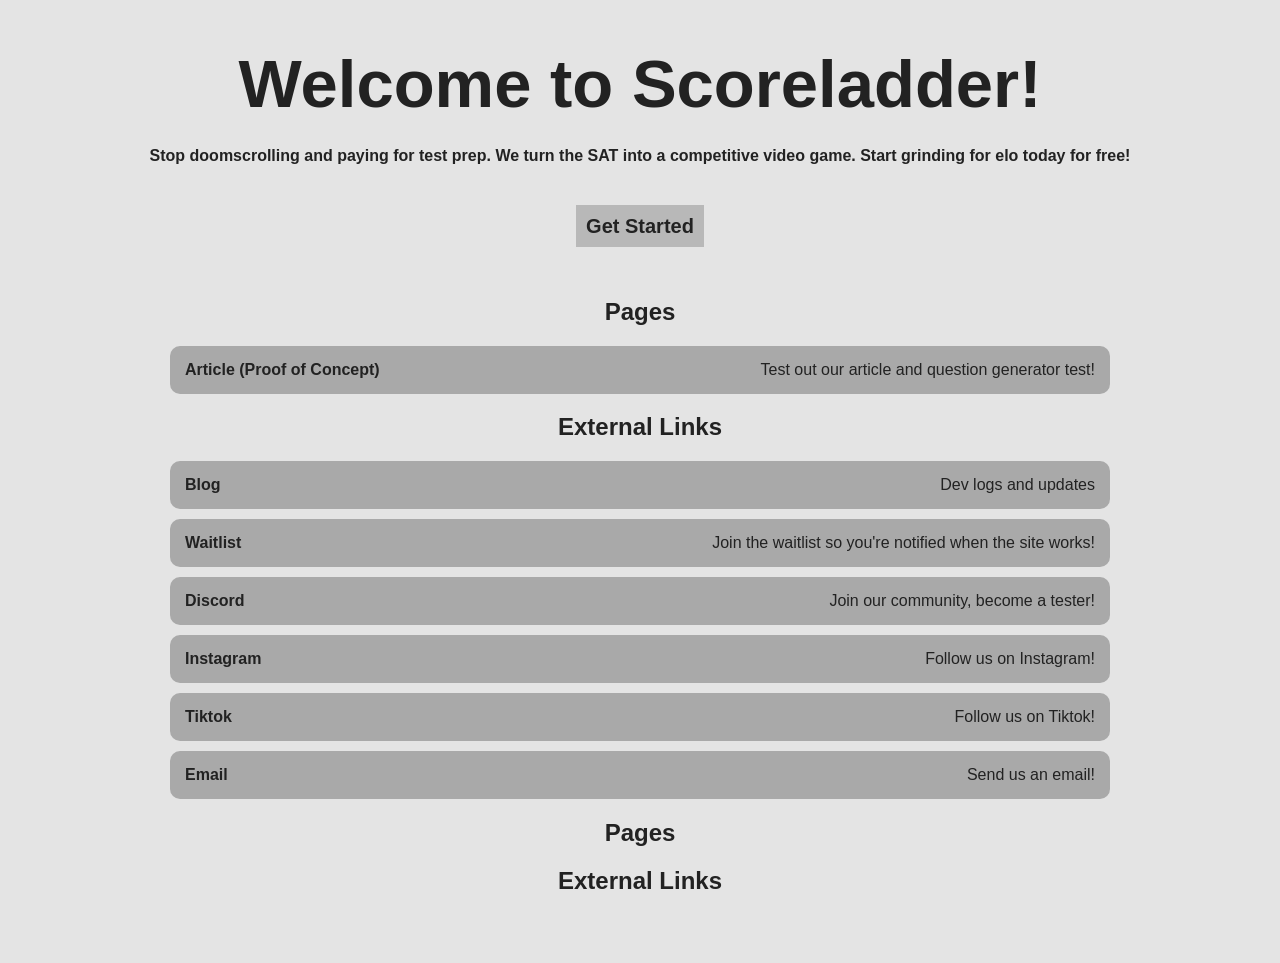
==== index.html @ 5b7abd49 "Remove header and loadComponent script from index.html Removed header section and loadComponent scri" ====
<!DOCTYPE html>
<html lang="en">
<head>
    <link rel="stylesheet" href="https://web.scoreladder.org/global.css">
    <meta charset="UTF-8">
    <title>Scoreladder Homepage</title>
    <meta name="viewport" content="width=device-width, initial-scale=1.0">
    <link rel="stylesheet" href="style.css">
    <script type="text/javascript" src="darkmode.js" defer></script>
    <script async src="https://pagead2.googlesyndication.com/pagead/js/adsbygoogle.js?client=ca-pub-8954762598549498"
     crossorigin="anonymous"></script>
</head>

<body>
    <div class="center">
        <div class="regular-text bold">
            <h1 id="title">Welcome to Scoreladder!</h1>
            <p id="title-description">
                Stop doomscrolling and paying for test prep. We turn the SAT into a competitive video game. Start grinding for elo today for free!
            </p>
            <a href=/signup class="link">Get Started</a>
        </div>

        <div class="container">
        <div class="container">

            <div class="section">
                <h2>Pages</h2>
                <div id="pages" class="grid"></div>
            </div>
            <div class="section">
                <h2 class="regular-text">External Links</h2>
                <div id="links" class="grid"></div>
            </div>
            <div class="section">
                <h2>Pages</h2>
                <div id="pages" class="grid"></div>
            </div>
            <div class="section">
                <h2 class="regular-text">External Links</h2>
                <div id="links" class="grid"></div>
            </div>

        </div>
    </div>
        </div>
    </div>

    <script>
        /**
         * =========================
         * EASY EDIT CONFIG SECTION
         * =========================
         */

        const pages = [
            { name: "Article (Proof of Concept)", url: "/article", desc: "Test out our article and question generator test!" },
        ];
        const externalLinks = [
            { name: "Blog", url: "https://blog.scoreladder.org", desc: "Dev logs and updates" },
            { name: "Waitlist", url: "https://forms.gle/LAgDeZZH6BArEHzM9", desc: "Join the waitlist so you're notified when the site works!" },
            { name: "Discord", url: "https://discord.com/invite/Zr8s3GnHNv", desc: "Join our community, become a tester!" },
            { name: "Instagram", url: "https://www.instagram.com/scoreladder/", desc: "Follow us on Instagram!" },
            { name: "Tiktok", url: "https://www.tiktok.com/@scoreladder", desc: "Follow us on Tiktok!" },
            { name: "Email", url: "mailto:devs@scoreladder.org", desc: "Send us an email!" }
        ];

        /**
         * =========================
         * RENDER FUNCTION
         * =========================
         */

        function render(list, elementId) {
            const container = document.getElementById(elementId);

            list.forEach(item => {
                const a = document.createElement("a");
                a.className = "card";
                a.href = item.url;

                a.innerHTML = `
                    <div class="bold" id="directory-names"><strong>${item.name}</strong></div>
                    <div class="tag" id="directory-descriptions">${item.desc || ""}</div>
                `;

                container.appendChild(a);
            });
        }

        render(pages, "pages");
        render(externalLinks, "links");
    </script>
<script src="https://web.scoreladder.org/components/layout.js" defer></script>

<div id="header"></div>
<div id="footer"></div>
</body>
</html>
---- style.css ----
:root {
        --base-color: #e4e4e4;
        --primary-color: #b8b8b8;
        --secondary-color: #a9a9a9;
        --text-color: #222222;
    }
    .darkmode {
        --base-color: #303030;
        --primary-color: #3b3b3b;
        --secondary-color: #5a5a5a;
        --text-color: #e4e4e4;
    }
    header {
        background-color: var(--primary-color);
        padding: 3px;
        display: flex;
        flex-wrap: wrap;
    }
    header .link {
        background-color: var(--primary-color);
        color: var(--text-color);
        border: none;
        padding: 12px;
        margin: 2px;
        font-size: 25px;
        font-weight: bold;
        display: inline-flex;
        align-items: center;
        justify-content: center;
        text-decoration: none;
    }
    .center .link {
        background-color: var(--primary-color);
        color: var(--text-color);
        padding: 10px;
        font-size: 20px;
        font-weight: bold;
        text-decoration: none;
    }
    body {
        background-color: var(--base-color);
        font-family: sans-serif;
    }
    .regular-text {
        color: var(--text-color);
    }
    .center {
        text-align: center;
    }
    .container {
        color: var(--text-color);
        max-width: 1000px;
        margin: auto;
        padding: 20px;
    }
    .bold {
        font-weight: bold;
    }
    #title {
        font-size: 67px;
        /*hahahahahaha 67*/
    }
    #title-description {
        font-size: 16px;
        margin-top: -20px;
        margin-bottom: 50px;
    }
    #darkmode-toggle {
    cursor: pointer;          
    pointer-events: auto;     
    }
    #darkmode-toggle svg {
    pointer-events: none;     
    }
    #directory-title {
        font-size: 30px;
        margin-top: 10px;
        margin-bottom: 10px;
    }
    #directory-names {
        float: left
    }
    #directory-descriptions {
        text-align:right
    }
    a.card {
        display: block;
        padding: 15px;
        margin: 10px;
        background: var(--secondary-color);
        border-radius: 10px;
        text-decoration: none;
        color: var(--text-color);
        transition: 0.2s;
    }
    a.card:hover {
        transform: translateY(-10px);
    }
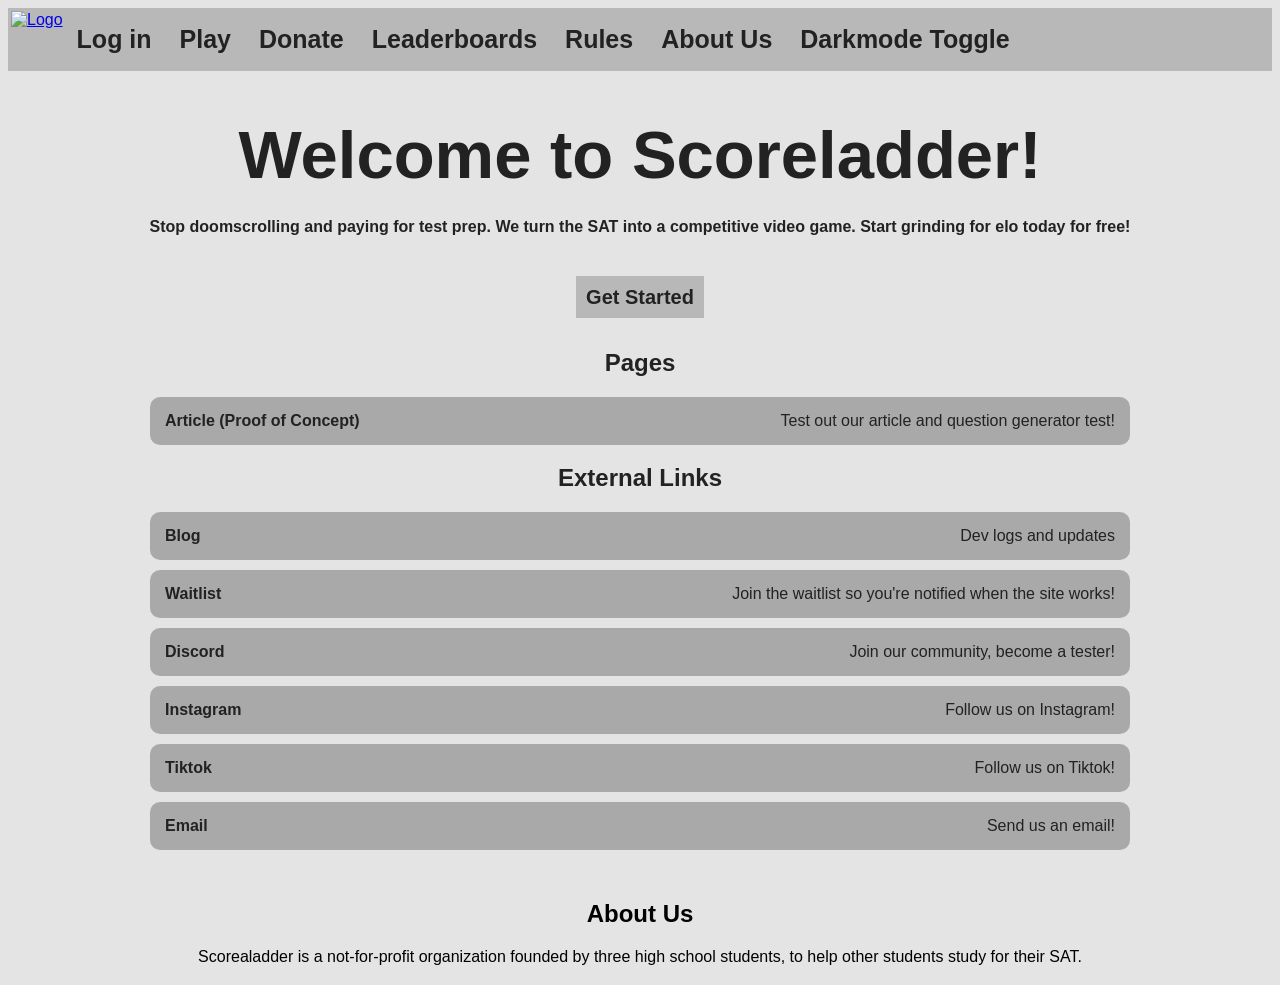
==== commit 786fcc86: "Merge branch 'main' of https://github.com/jyanggamesidk/scoreladder.org-testing" ====
--- a/index.html
+++ b/index.html
@@ -12,6 +12,16 @@
 </head>
 
 <body>
+    <header>
+        <a href="https://web.scoreladder.org/"><img src="./images/Scoreladder Logo.png" alt="Logo" style="max-height:60px;"></a>
+        <a href="/login" class="link">Log in</a>
+        <a href="/play" class="link">Play</a>
+        <a href="/donate" class="link">Donate</a>
+        <a href="/leaderboards" class="link">Leaderboards</a>
+        <a href="/rules" class="link">Rules</a>
+        <a href="/aboutus" class="link">About Us</a>
+        <button id="darkmode-toggle" class="link">Darkmode Toggle</button>
+    </header>
     <div class="center">
         <div class="regular-text bold">
             <h1 id="title">Welcome to Scoreladder!</h1>
@@ -22,27 +32,24 @@
         </div>
 
         <div class="container">
-        <div class="container">
 
             <div class="section">
                 <h2>Pages</h2>
                 <div id="pages" class="grid"></div>
             </div>
-            <div class="section">
-                <h2 class="regular-text">External Links</h2>
-                <div id="links" class="grid"></div>
-            </div>
-            <div class="section">
-                <h2>Pages</h2>
-                <div id="pages" class="grid"></div>
-            </div>
+
             <div class="section">
                 <h2 class="regular-text">External Links</h2>
                 <div id="links" class="grid"></div>
             </div>
 
         </div>
-    </div>
+            <h2>About Us</h2>
+            <p>Scorealadder is a not-for-profit organization founded by three high school students, to help other students study for their SAT.
+            </p>
+            <h3></h3>
+        <div>
+
         </div>
     </div>
 
@@ -62,7 +69,7 @@
             { name: "Discord", url: "https://discord.com/invite/Zr8s3GnHNv", desc: "Join our community, become a tester!" },
             { name: "Instagram", url: "https://www.instagram.com/scoreladder/", desc: "Follow us on Instagram!" },
             { name: "Tiktok", url: "https://www.tiktok.com/@scoreladder", desc: "Follow us on Tiktok!" },
-            { name: "Email", url: "mailto:devs@scoreladder.org", desc: "Send us an email!" }
+            { name: "Email", url: "mailto:dev@scoreladder.org", desc: "Send us an email!" }
         ];
 
         /**
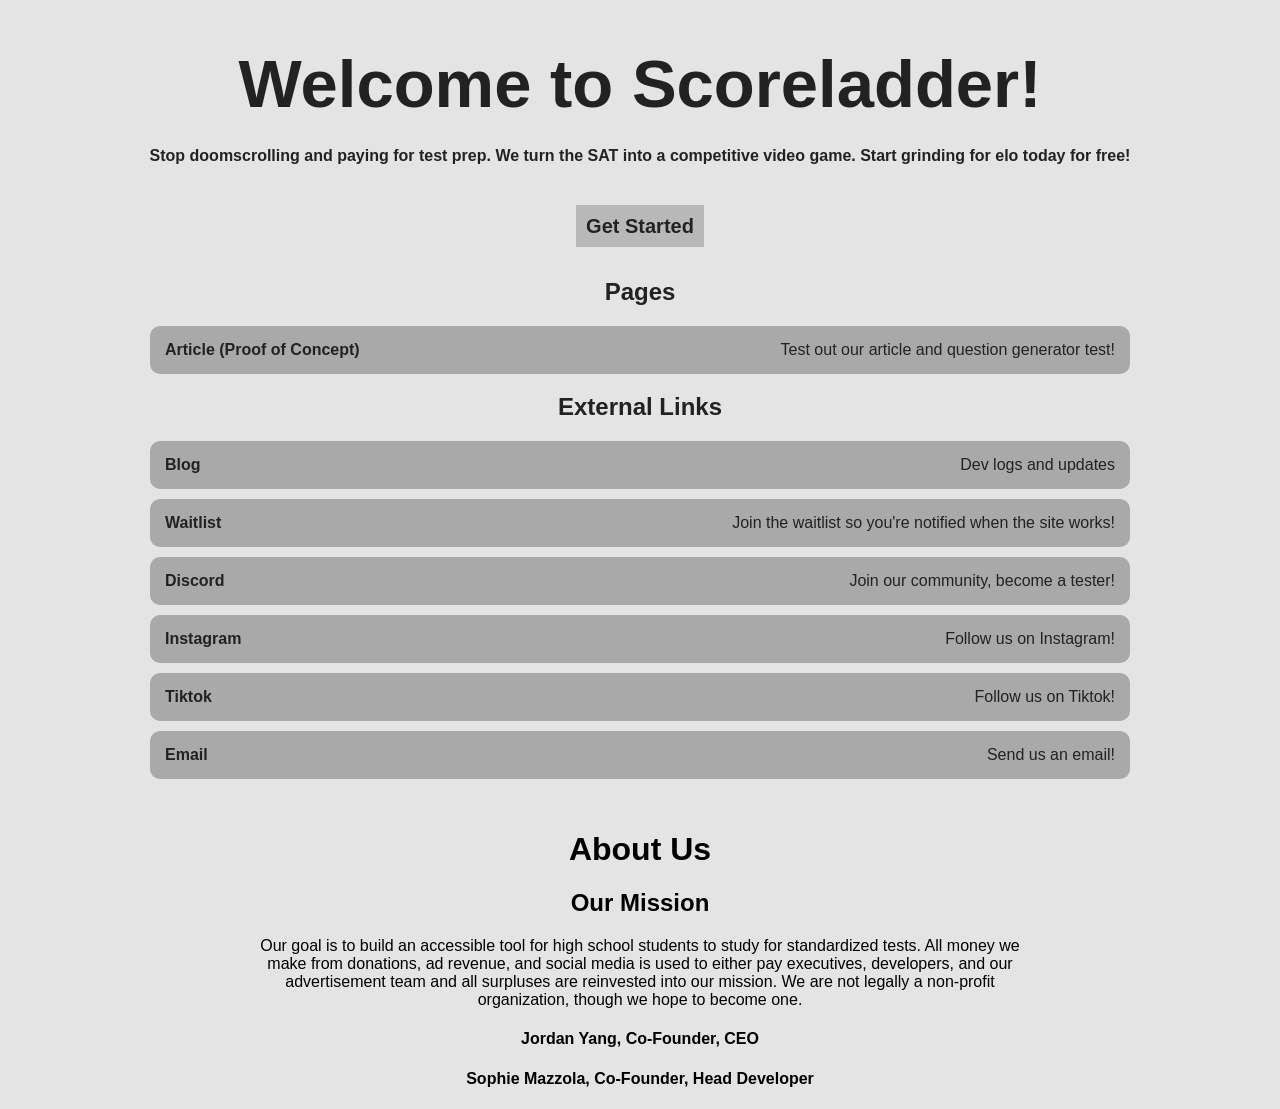
==== commit 36bebad7: "Add new files from main branch merge" ====
--- a/index.html
+++ b/index.html
@@ -12,16 +12,6 @@
 </head>
 
 <body>
-    <header>
-        <a href="https://web.scoreladder.org/"><img src="./images/Scoreladder Logo.png" alt="Logo" style="max-height:60px;"></a>
-        <a href="/login" class="link">Log in</a>
-        <a href="/play" class="link">Play</a>
-        <a href="/donate" class="link">Donate</a>
-        <a href="/leaderboards" class="link">Leaderboards</a>
-        <a href="/rules" class="link">Rules</a>
-        <a href="/aboutus" class="link">About Us</a>
-        <button id="darkmode-toggle" class="link">Darkmode Toggle</button>
-    </header>
     <div class="center">
         <div class="regular-text bold">
             <h1 id="title">Welcome to Scoreladder!</h1>
@@ -44,10 +34,13 @@
             </div>
 
         </div>
-            <h2>About Us</h2>
-            <p>Scorealadder is a not-for-profit organization founded by three high school students, to help other students study for their SAT.
+            <h1>About Us</h1>
+            <h2>Our Mission</h2>
+            <p id="about-us-description">
+                Our goal is to build an accessible tool for high school students to study for standardized tests. All money we make from donations, ad revenue, and social media is used to either pay executives, developers, and our advertisement team and all surpluses are reinvested into our mission. We are not legally a non-profit organization, though we hope to become one.
             </p>
-            <h3></h3>
+            <h4>Jordan Yang, Co-Founder, CEO</h4>
+            <h4>Sophie Mazzola, Co-Founder, Head Developer</h4>
         <div>
 
         </div>
@@ -103,4 +96,4 @@
 <div id="header"></div>
 <div id="footer"></div>
 </body>
-</html>
+</html>
--- a/style.css
+++ b/style.css
@@ -84,6 +84,10 @@
     #directory-descriptions {
         text-align:right
     }
+    #about-us-description {
+        max-width: 800px;
+        margin: auto;
+    }
     a.card {
         display: block;
         padding: 15px;
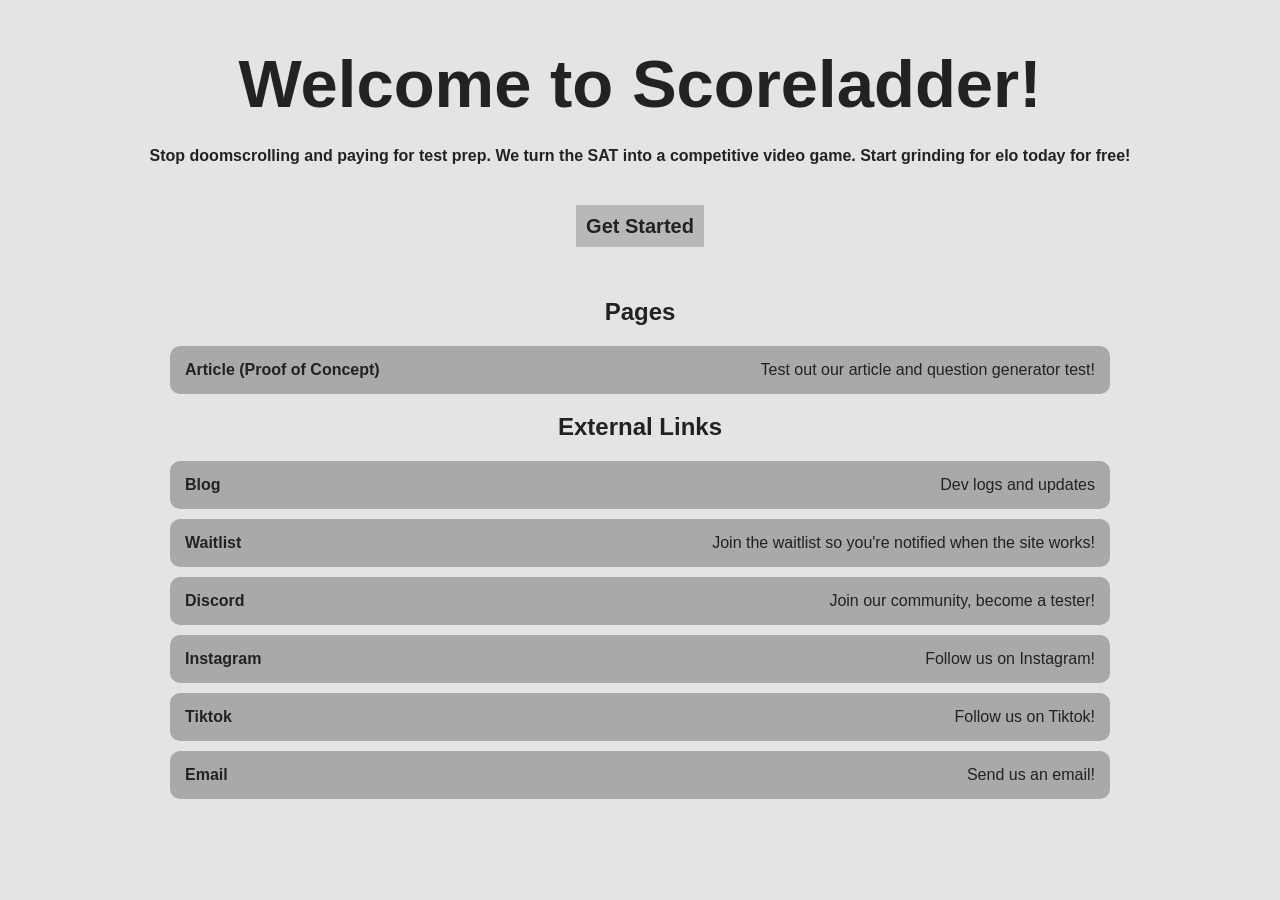
==== commit 3eca3cd4: "Merge pull request #8 from Scoreladder/fix-logo-issues Fix logo issues" ====
--- a/index.html
+++ b/index.html
@@ -22,27 +22,18 @@
         </div>
 
         <div class="container">
+        <div class="container">
 
             <div class="section">
                 <h2>Pages</h2>
                 <div id="pages" class="grid"></div>
             </div>
-
             <div class="section">
                 <h2 class="regular-text">External Links</h2>
                 <div id="links" class="grid"></div>
             </div>
-
         </div>
-            <h1>About Us</h1>
-            <h2>Our Mission</h2>
-            <p id="about-us-description">
-                Our goal is to build an accessible tool for high school students to study for standardized tests. All money we make from donations, ad revenue, and social media is used to either pay executives, developers, and our advertisement team and all surpluses are reinvested into our mission. We are not legally a non-profit organization, though we hope to become one.
-            </p>
-            <h4>Jordan Yang, Co-Founder, CEO</h4>
-            <h4>Sophie Mazzola, Co-Founder, Head Developer</h4>
-        <div>
-
+    </div>
         </div>
     </div>
 
@@ -62,7 +53,7 @@
             { name: "Discord", url: "https://discord.com/invite/Zr8s3GnHNv", desc: "Join our community, become a tester!" },
             { name: "Instagram", url: "https://www.instagram.com/scoreladder/", desc: "Follow us on Instagram!" },
             { name: "Tiktok", url: "https://www.tiktok.com/@scoreladder", desc: "Follow us on Tiktok!" },
-            { name: "Email", url: "mailto:dev@scoreladder.org", desc: "Send us an email!" }
+            { name: "Email", url: "mailto:devs@scoreladder.org", desc: "Send us an email!" }
         ];
 
         /**
@@ -96,4 +87,4 @@
 <div id="header"></div>
 <div id="footer"></div>
 </body>
-</html>+</html>
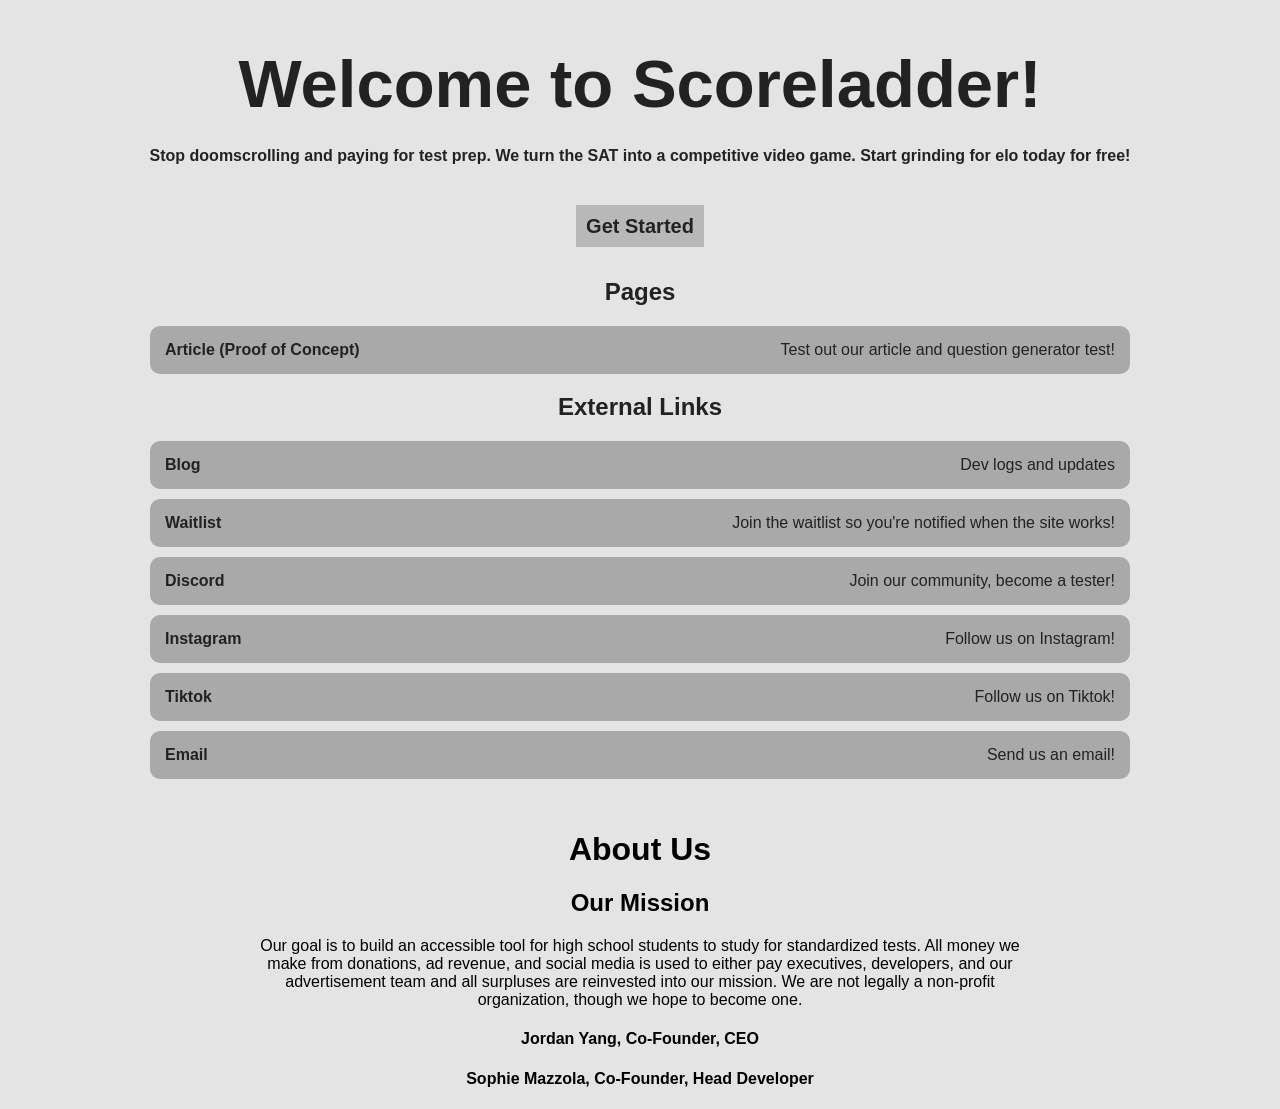
==== commit fdf023c9: "Init dev branch" ====
--- a/index.html
+++ b/index.html
@@ -1,14 +1,14 @@
 <!DOCTYPE html>
 <html lang="en">
-<head>
-    <link rel="stylesheet" href="https://web.scoreladder.org/global.css">
+
+<head> 
     <meta charset="UTF-8">
     <title>Scoreladder Homepage</title>
     <meta name="viewport" content="width=device-width, initial-scale=1.0">
     <link rel="stylesheet" href="style.css">
     <script type="text/javascript" src="darkmode.js" defer></script>
     <script async src="https://pagead2.googlesyndication.com/pagead/js/adsbygoogle.js?client=ca-pub-8954762598549498"
-     crossorigin="anonymous"></script>
+        crossorigin="anonymous"></script>
 </head>
 
 <body>
@@ -16,12 +16,12 @@
         <div class="regular-text bold">
             <h1 id="title">Welcome to Scoreladder!</h1>
             <p id="title-description">
-                Stop doomscrolling and paying for test prep. We turn the SAT into a competitive video game. Start grinding for elo today for free!
+                Stop doomscrolling and paying for test prep. We turn the SAT into a competitive video game. Start
+                grinding for elo today for free!
             </p>
             <a href=/signup class="link">Get Started</a>
         </div>
 
-        <div class="container">
         <div class="container">
 
             <div class="section">
@@ -33,7 +33,18 @@
                 <div id="links" class="grid"></div>
             </div>
         </div>
-    </div>
+        <h1>About Us</h1>
+        <h2>Our Mission</h2>
+        <p id="about-us-description">
+            Our goal is to build an accessible tool for high school students to study for standardized tests. All money
+            we make from donations, ad revenue, and social media is used to either pay executives, developers, and our
+            advertisement team and all surpluses are reinvested into our mission. We are not legally a non-profit
+            organization, though we hope to become one.
+        </p>
+        <h4>Jordan Yang, Co-Founder, CEO</h4>
+        <h4>Sophie Mazzola, Co-Founder, Head Developer</h4>
+        <div>
+
         </div>
     </div>
 
@@ -53,7 +64,7 @@
             { name: "Discord", url: "https://discord.com/invite/Zr8s3GnHNv", desc: "Join our community, become a tester!" },
             { name: "Instagram", url: "https://www.instagram.com/scoreladder/", desc: "Follow us on Instagram!" },
             { name: "Tiktok", url: "https://www.tiktok.com/@scoreladder", desc: "Follow us on Tiktok!" },
-            { name: "Email", url: "mailto:devs@scoreladder.org", desc: "Send us an email!" }
+            { name: "Email", url: "mailto:dev@scoreladder.org", desc: "Send us an email!" }
         ];
 
         /**
@@ -82,9 +93,10 @@
         render(pages, "pages");
         render(externalLinks, "links");
     </script>
-<script src="https://web.scoreladder.org/components/layout.js" defer></script>
 
-<div id="header"></div>
-<div id="footer"></div>
+    <div id="header"></div>
+    <div id="footer"></div>
+    <script src="https://www.scoreladder.org/components/layout.js" defer></script>
 </body>
+
 </html>
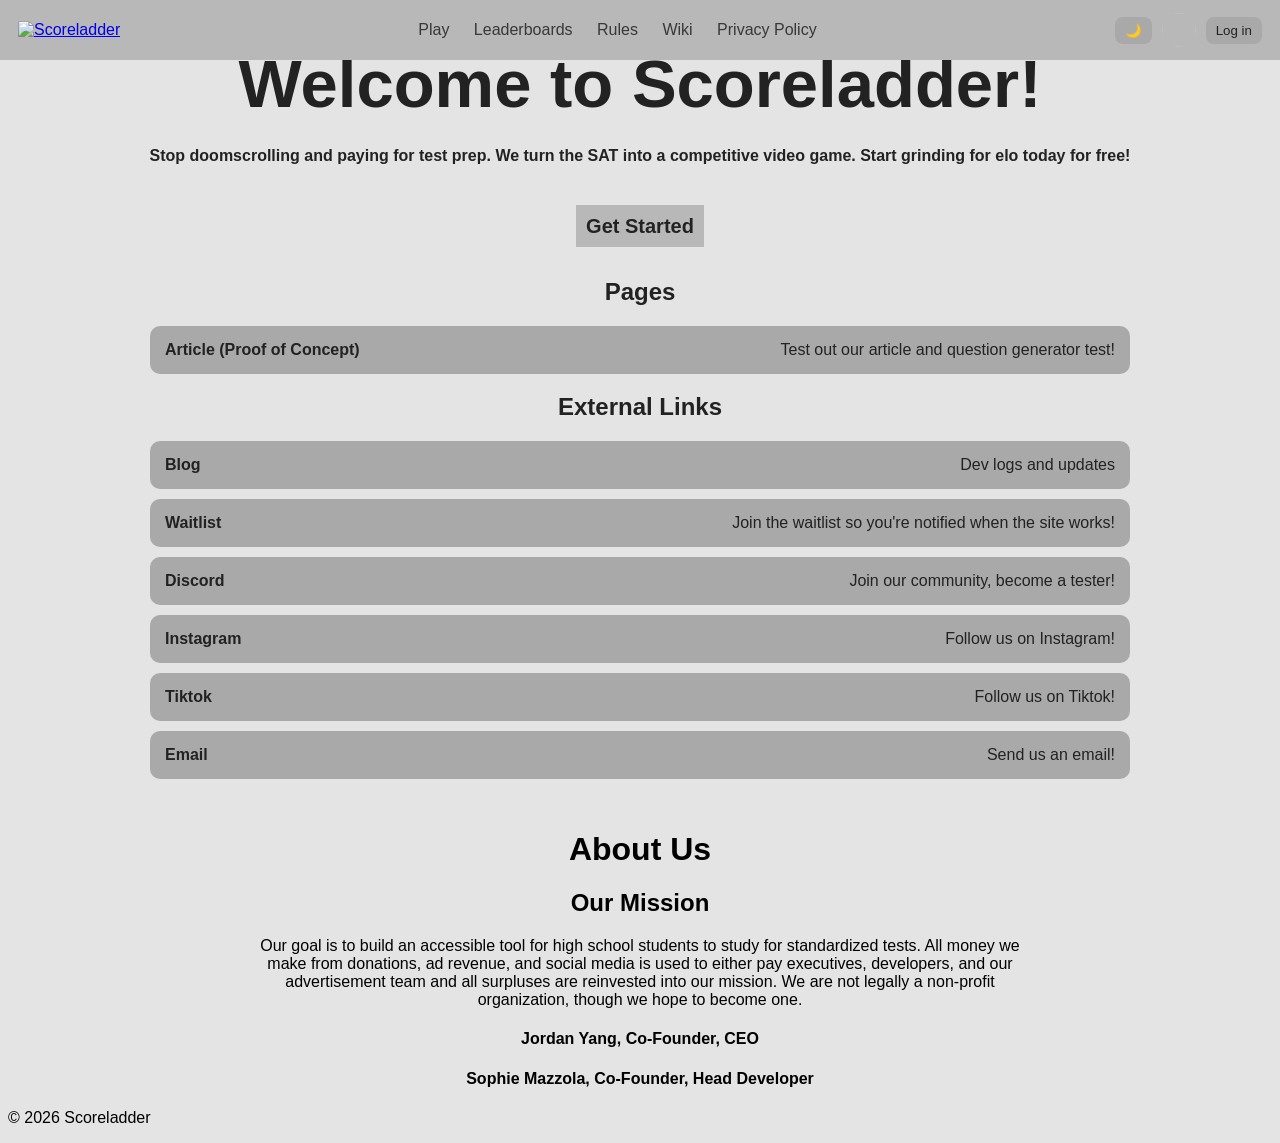
==== commit 224a528e: "Update script source path in index.html" ====
--- a/index.html
+++ b/index.html
@@ -1,7 +1,7 @@
 <!DOCTYPE html>
 <html lang="en">
 
-<head> 
+<head>
     <meta charset="UTF-8">
     <title>Scoreladder Homepage</title>
     <meta name="viewport" content="width=device-width, initial-scale=1.0">
@@ -96,7 +96,7 @@
 
     <div id="header"></div>
     <div id="footer"></div>
-    <script src="https://www.scoreladder.org/components/layout.js" defer></script>
+    <script src="../components/layout.js" defer></script>
 </body>
 
 </html>
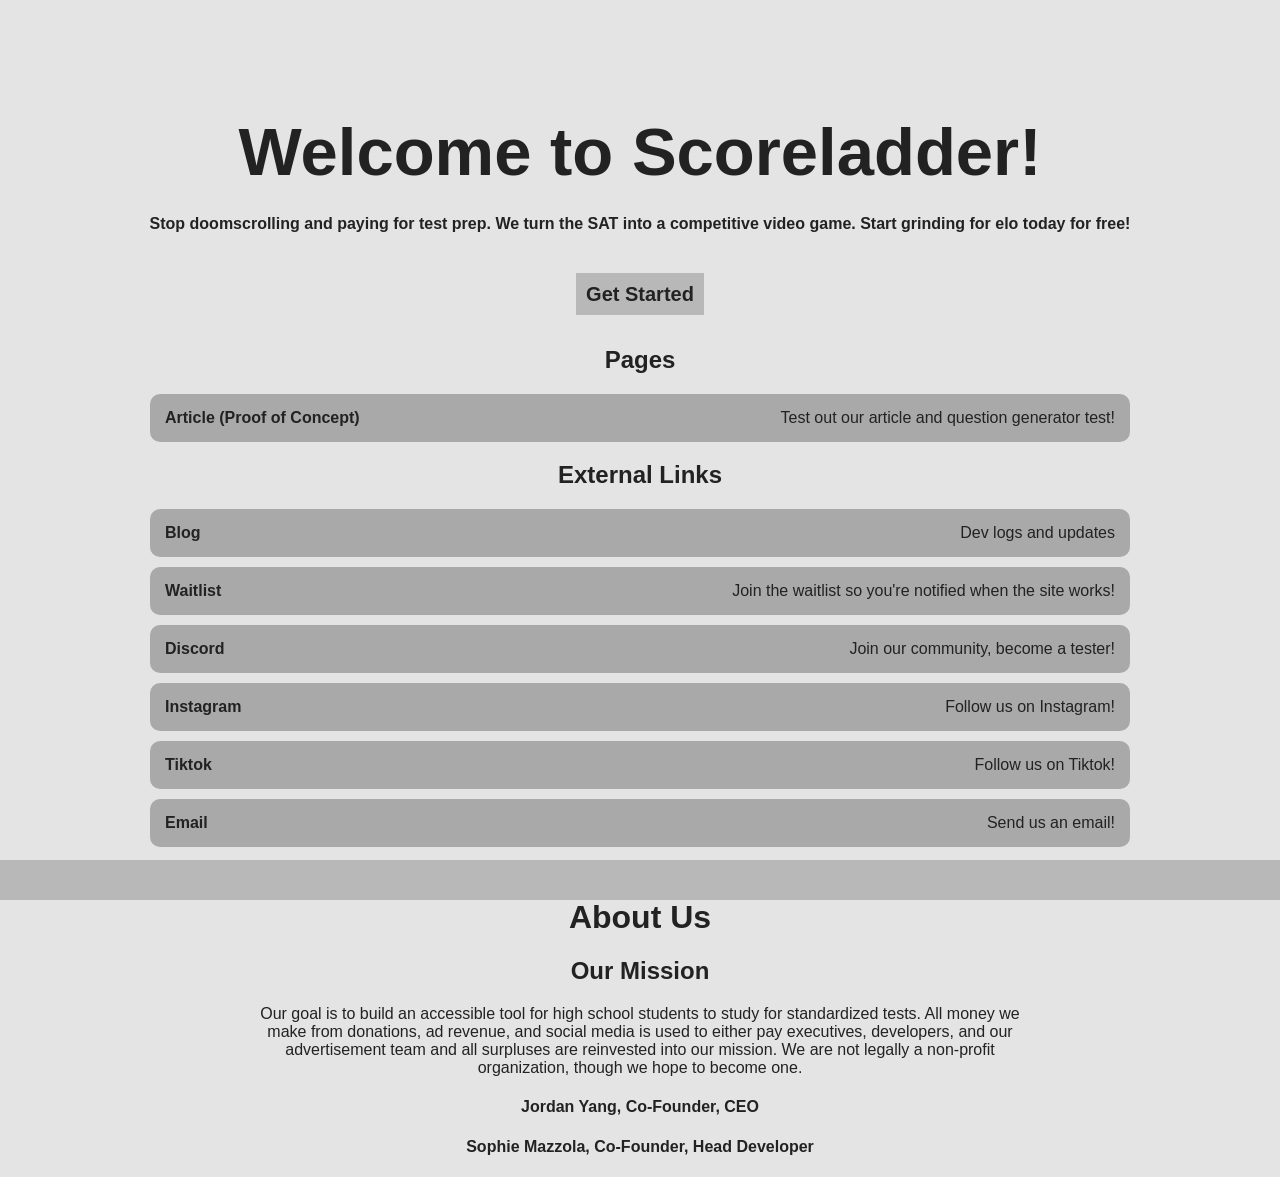
==== commit 6208ebb0: "add global css to index" ====
--- a/index.html
+++ b/index.html
@@ -1,12 +1,12 @@
 <!DOCTYPE html>
 <html lang="en">
 
-<head>
+<head> 
     <meta charset="UTF-8">
     <title>Scoreladder Homepage</title>
     <meta name="viewport" content="width=device-width, initial-scale=1.0">
     <link rel="stylesheet" href="style.css">
-    <script type="text/javascript" src="darkmode.js" defer></script>
+    <link rel="stylesheet" href="./global.css">
     <script async src="https://pagead2.googlesyndication.com/pagead/js/adsbygoogle.js?client=ca-pub-8954762598549498"
         crossorigin="anonymous"></script>
 </head>
@@ -96,7 +96,7 @@
 
     <div id="header"></div>
     <div id="footer"></div>
-    <script src="../components/layout.js" defer></script>
+    <script src="https://www.scoreladder.org/components/layout.js" defer></script>
 </body>
 
 </html>
--- a/global.css
+++ b/global.css
@@ -0,0 +1,58 @@
+:root {
+    --base-color: #e4e4e4;
+    --primary-color: #b8b8b8;
+    --secondary-color: #a9a9a9;
+    --text-color: #222222;
+  --topbar-height: 60px;
+}
+.darkmode {
+    --base-color: #303030;
+    --primary-color: #3b3b3b;
+    --secondary-color: #5a5a5a;
+    --text-color: #e4e4e4;
+}
+#topbar {
+  position: fixed;
+  top: 0;
+  left: 0;
+  right: 0;
+  height: var(--topbar-height);
+  background: var(--primary-color);
+  display: flex;
+  align-items: center;
+  justify-content: space-between;
+  padding: 0 15px;
+  z-index: 999;
+}
+
+#topbar a {
+  color: white;
+  margin-left: 10px;
+  text-decoration: none;
+}
+
+#footer {
+  position: fixed;
+  bottom: 0;
+  left: 0;
+  right: 0;
+  height: 40px;
+  background: var(--primary-color);
+  display: flex;
+  align-items: center;
+  justify-content: center;
+  font-size: 12px
+}
+
+body.darmode {
+  background: var(--base-color);
+  color: var(--text-color);
+  padding-top: var(--topbar-height);
+}
+
+body {
+  background: var(--base-color);
+  color: var(--text-color);
+  padding-top: var(--topbar-height);
+}
+
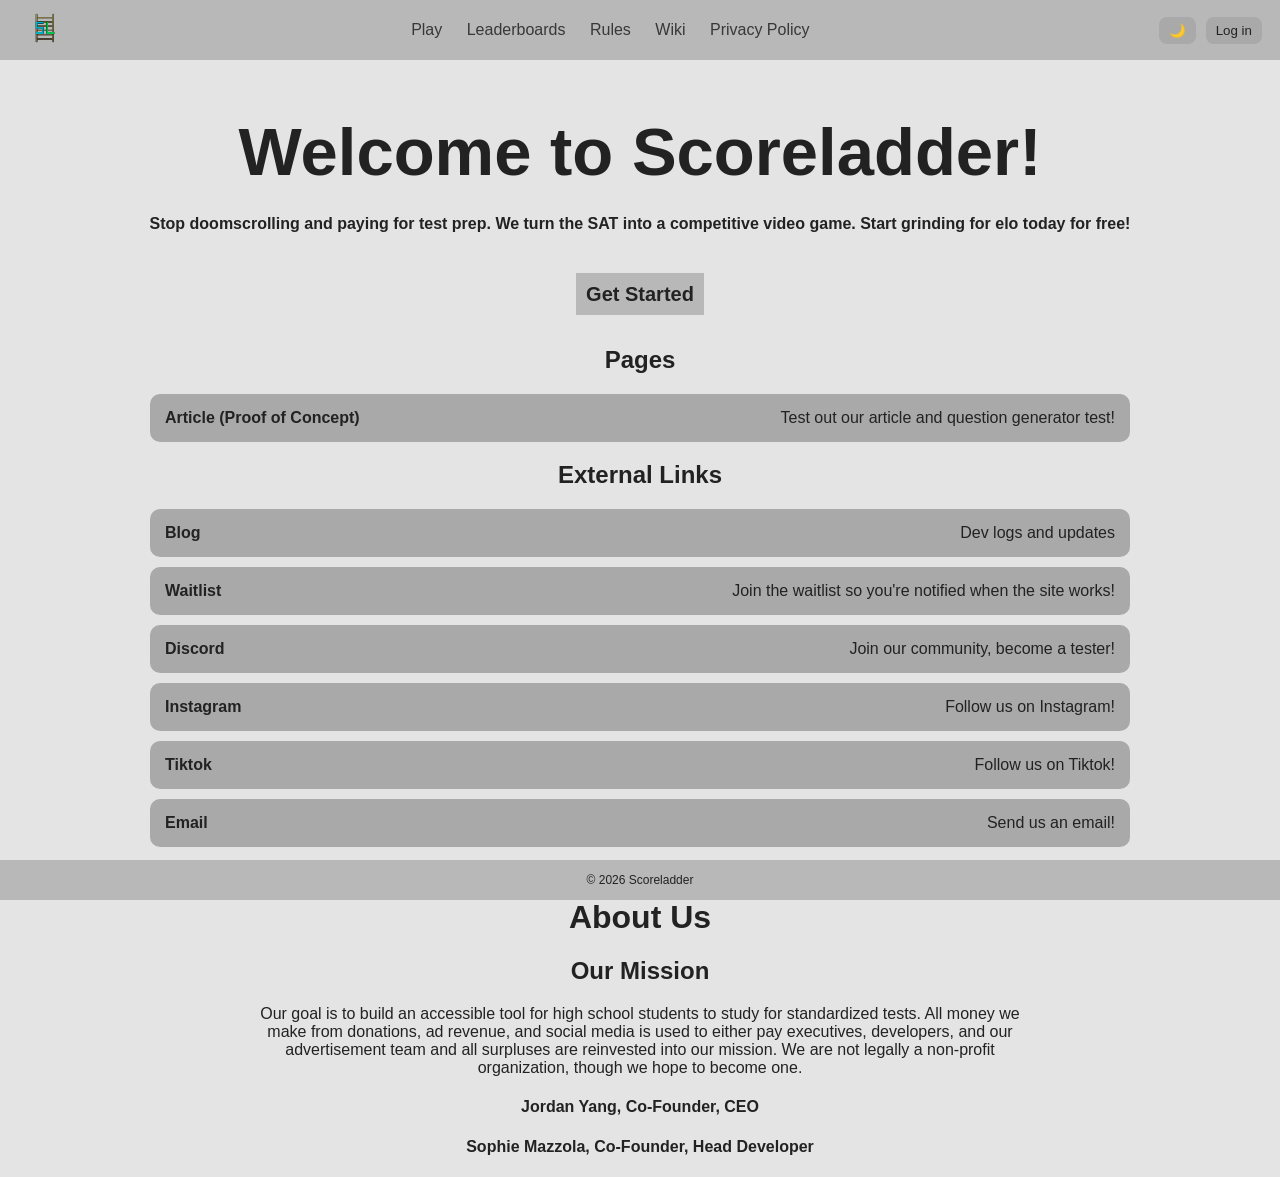
==== commit 7861aa7a: "Merge pull request #11 from Scoreladder/components Firstpass for fixing structure" ====
--- a/index.html
+++ b/index.html
@@ -6,7 +6,7 @@
     <title>Scoreladder Homepage</title>
     <meta name="viewport" content="width=device-width, initial-scale=1.0">
     <link rel="stylesheet" href="style.css">
-    <link rel="stylesheet" href="./global.css">
+    <link rel="stylesheet" href="global.css">
     <script async src="https://pagead2.googlesyndication.com/pagead/js/adsbygoogle.js?client=ca-pub-8954762598549498"
         crossorigin="anonymous"></script>
 </head>
@@ -96,7 +96,7 @@
 
     <div id="header"></div>
     <div id="footer"></div>
-    <script src="https://www.scoreladder.org/components/layout.js" defer></script>
+    <script src="components/layout.js" defer></script>
 </body>
 
 </html>
--- a/global.css
+++ b/global.css
@@ -44,7 +44,7 @@
   font-size: 12px
 }
 
-body.darmode {
+body.darkmode {
   background: var(--base-color);
   color: var(--text-color);
   padding-top: var(--topbar-height);
@@ -56,3 +56,6 @@
   padding-top: var(--topbar-height);
 }
 
+.hidden {
+  display: none;
+}
